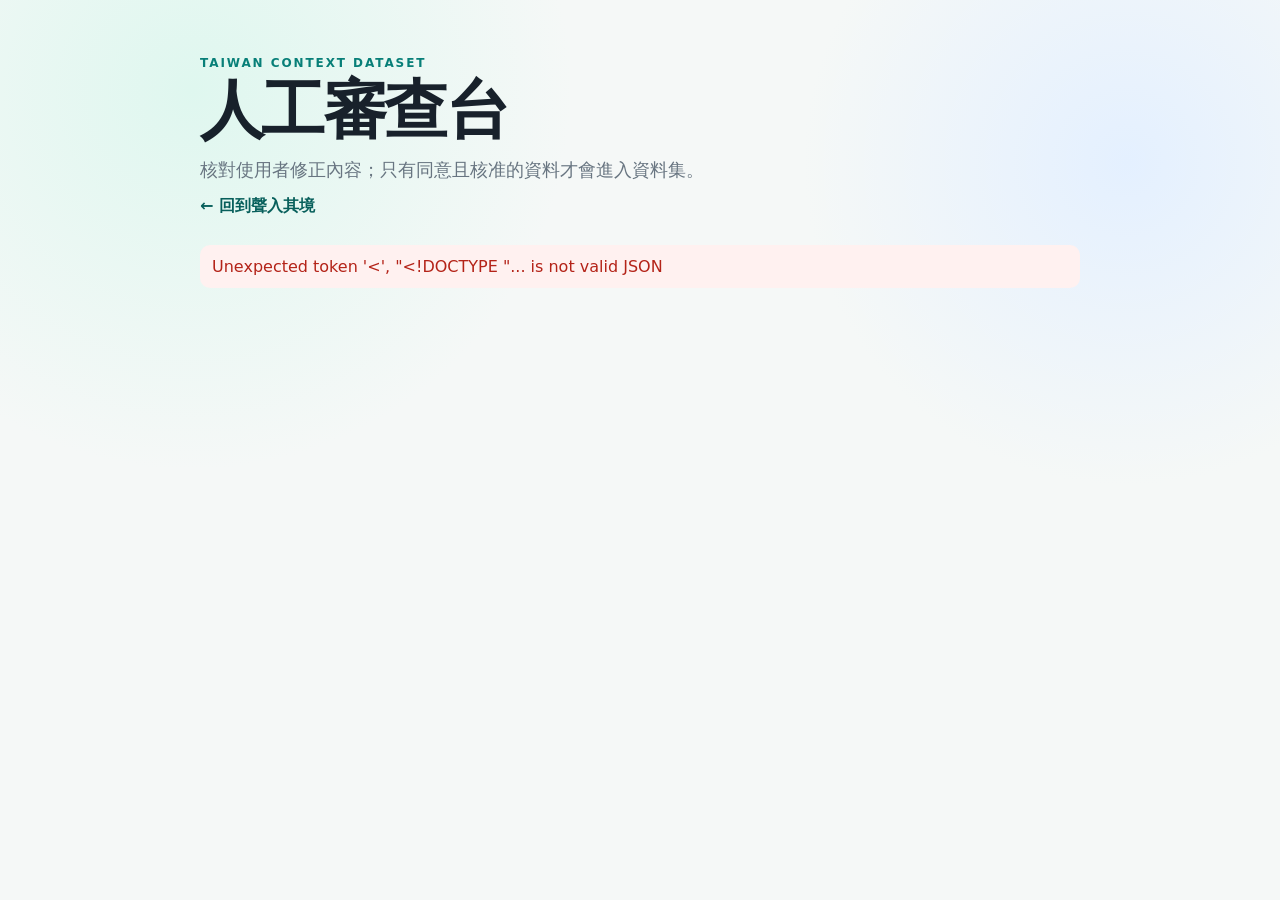
==== frontend/review/index.html @ 7e1f9b99 "Add human review workflow for context feedback" ====
<!doctype html>
<html lang="zh-Hant">
<head>
  <meta charset="utf-8">
  <meta name="viewport" content="width=device-width, initial-scale=1">
  <title>人工審查台｜Taiwan Context AI</title>
  <link rel="stylesheet" href="../styles.css">
  <style>
    .review-list { display: grid; gap: 18px; margin-top: 22px; }
    .review-card { background: white; border: 1px solid var(--line); border-radius: 18px; padding: 22px; box-shadow: var(--shadow); }
    .review-meta { display: flex; flex-wrap: wrap; gap: 8px; margin-bottom: 14px; }
    .review-meta span { background: #eef4f4; border-radius: 999px; padding: 5px 9px; font-size: 12px; }
    .text-row { border-left: 3px solid var(--line); padding-left: 12px; margin: 14px 0; }
    .text-row.corrected { border-color: var(--teal); }
    .text-row small { display: block; color: var(--muted); margin-bottom: 4px; }
    .review-note { width: 100%; margin-top: 10px; }
    .review-actions { display: flex; gap: 10px; margin-top: 12px; }
    .reject { background: #a13b33; }
    .empty { color: var(--muted); text-align: center; padding: 50px 20px; }
  </style>
</head>
<body>
  <main class="shell">
    <header>
      <p class="eyebrow">TAIWAN CONTEXT DATASET</p>
      <h1>人工審查台</h1>
      <p class="subtitle">核對使用者修正內容；只有同意且核准的資料才會進入資料集。</p>
      <a class="review-link" href="../">← 回到聲入其境</a>
    </header>
    <div id="reviewStatus" class="progress"><span class="spinner"></span><span>載入待審核資料…</span></div>
    <p id="reviewError" class="error hidden"></p>
    <section id="reviewList" class="review-list"></section>
  </main>
  <script src="review.js"></script>
</body>
</html>
---- frontend/styles.css ----
:root {
  color-scheme: light;
  --ink: #18212b;
  --muted: #687581;
  --paper: #ffffff;
  --line: #dce5e7;
  --teal: #087f78;
  --teal-dark: #075f5b;
  --mint: #eaf8f5;
  --warn: #a95312;
  --warn-bg: #fff4e7;
  --shadow: 0 18px 50px rgba(21, 48, 57, .12);
}

* { box-sizing: border-box; }
body {
  margin: 0;
  min-height: 100vh;
  font-family: "Noto Sans TC", "Microsoft JhengHei", system-ui, sans-serif;
  color: var(--ink);
  background:
    radial-gradient(circle at 15% 10%, #dff7ef 0, transparent 28%),
    radial-gradient(circle at 88% 18%, #e4f0ff 0, transparent 24%),
    #f5f8f7;
}
.shell { width: min(880px, calc(100% - 32px)); margin: 0 auto; padding: 56px 0 80px; }
header { margin-bottom: 28px; }
.eyebrow { color: var(--teal); font-size: 12px; font-weight: 800; letter-spacing: .16em; margin: 0 0 8px; }
h1 { font-size: clamp(38px, 7vw, 64px); line-height: 1; margin: 0; letter-spacing: -.04em; }
.subtitle { color: var(--muted); font-size: 18px; margin: 16px 0 0; }
.review-link { display: inline-block; margin-top: 14px; color: var(--teal-dark); font-weight: 800; text-decoration: none; }
.panel { background: rgba(255,255,255,.94); border: 1px solid rgba(220,229,231,.9); border-radius: 24px; padding: 28px; box-shadow: var(--shadow); margin-top: 22px; }
.drop-zone { min-height: 160px; border: 2px dashed #a8c9c5; border-radius: 18px; background: var(--mint); display: flex; flex-direction: column; align-items: center; justify-content: center; gap: 7px; cursor: pointer; text-align: center; padding: 24px; transition: .2s ease; }
.drop-zone:hover { border-color: var(--teal); transform: translateY(-1px); }
.drop-zone span:last-child { color: var(--muted); font-size: 13px; }
.icon { font-size: 32px; }
input[type=file] { position: absolute; opacity: 0; pointer-events: none; }
.file-info { margin: 16px 0 8px; font-weight: 700; }
audio { width: 100%; margin: 8px 0 14px; }
button { appearance: none; border: 0; border-radius: 13px; padding: 13px 22px; font: inherit; font-weight: 800; background: var(--teal); color: white; cursor: pointer; transition: .2s ease; }
button:hover:not(:disabled) { background: var(--teal-dark); transform: translateY(-1px); }
button:disabled { opacity: .45; cursor: not-allowed; }
#analyzeButton { width: 100%; margin-top: 12px; }
.progress { display: flex; justify-content: center; align-items: center; gap: 10px; margin-top: 16px; color: var(--muted); }
.spinner { width: 18px; height: 18px; border: 2px solid #b8d4d0; border-top-color: var(--teal); border-radius: 50%; animation: spin .8s linear infinite; }
@keyframes spin { to { transform: rotate(360deg); } }
.result-head { display: flex; align-items: center; justify-content: space-between; gap: 20px; }
h2 { margin: 0; font-size: 26px; }
.badge { border-radius: 999px; padding: 7px 12px; font-size: 13px; font-weight: 800; background: var(--mint); color: var(--teal-dark); }
.badge.warning { background: var(--warn-bg); color: var(--warn); }
.safe-result { margin-top: 22px; padding: 22px; border-radius: 16px; background: var(--mint); }
.label, .muted { color: var(--muted); }
.label { font-size: 13px; font-weight: 700; margin: 0 0 8px; }
.selected-text { font-size: 24px; line-height: 1.55; margin: 0; font-weight: 800; }
.confirmation { margin-top: 22px; padding: 22px; border-radius: 16px; background: var(--warn-bg); }
.warning-title { color: var(--warn); font-size: 20px; font-weight: 900; margin: 0 0 5px; }
.candidate { background: white; border: 1px solid #ead9c7; border-radius: 14px; display: flex; gap: 12px; padding: 14px; margin: 12px 0; cursor: pointer; }
.candidate span { display: grid; gap: 4px; }
.candidate small { color: var(--muted); }
.candidate strong { line-height: 1.5; }
.manual-label { display: block; font-weight: 800; margin: 16px 0 7px; }
textarea { width: 100%; border: 1px solid #d7c5b3; border-radius: 12px; padding: 12px; font: inherit; resize: vertical; }
.consent { display: flex; align-items: flex-start; gap: 9px; margin-top: 13px; color: var(--muted); font-size: 13px; line-height: 1.45; }
.consent input { margin-top: 3px; accent-color: var(--teal); }
#confirmButton { margin-top: 12px; }
.technical { margin-top: 20px; border-top: 1px solid var(--line); padding-top: 16px; color: var(--muted); }
.technical summary { cursor: pointer; font-weight: 800; }
dl { display: grid; grid-template-columns: repeat(2, minmax(0,1fr)); gap: 10px; }
dl div { background: #f5f7f7; border-radius: 10px; padding: 10px; }
dt { font-size: 12px; } dd { margin: 5px 0 0; color: var(--ink); word-break: break-word; }
.error { color: #b42318; background: #fff1f0; padding: 12px; border-radius: 10px; }
.success { color: var(--teal-dark); font-weight: 800; }
.hidden { display: none !important; }
@media (max-width: 620px) { .shell { padding-top: 32px; } .panel { padding: 20px; border-radius: 18px; } dl { grid-template-columns: 1fr; } .result-head { align-items: flex-start; } }
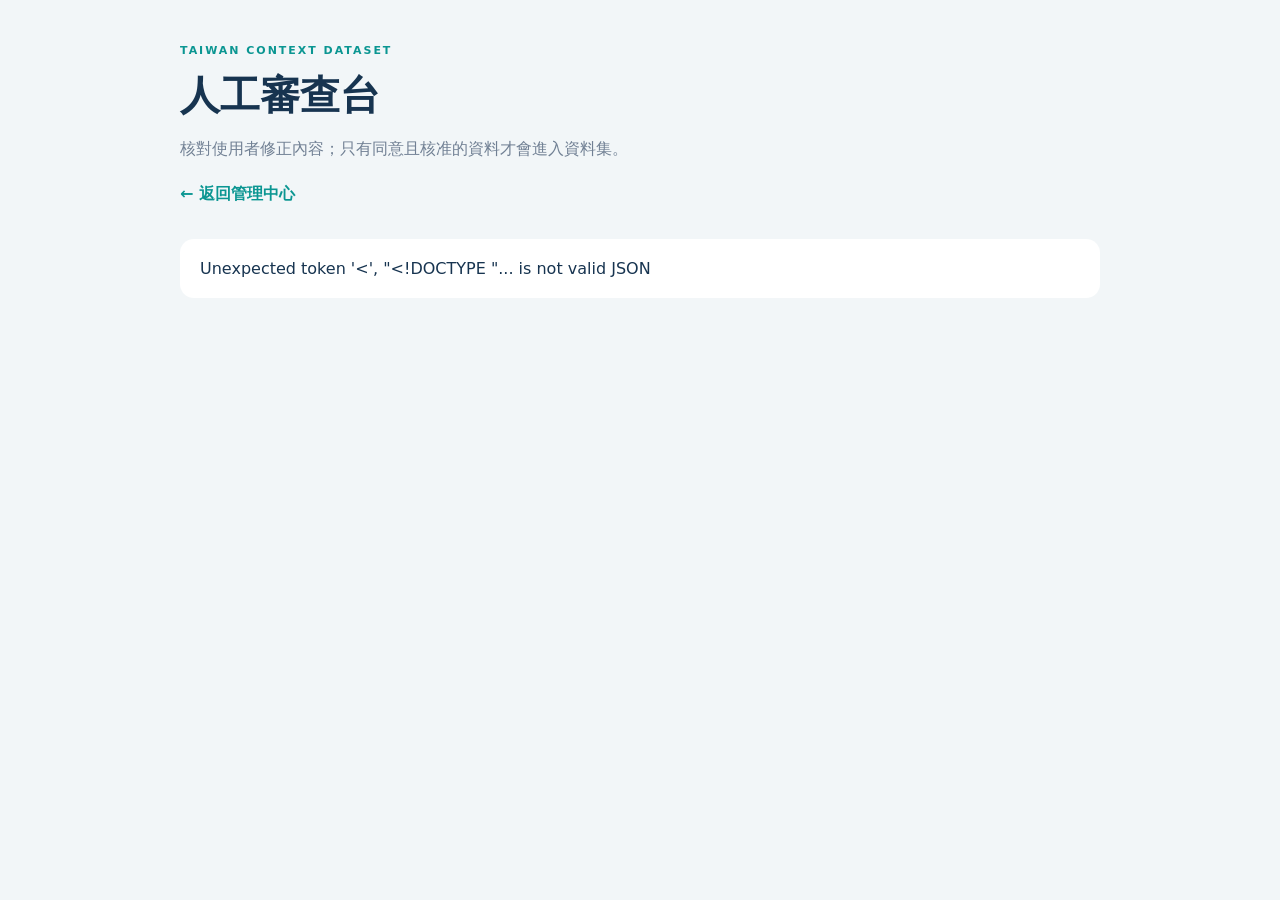
==== commit eca76c68: "Integrate authentication feedback memory and multimodal workflows" ====
--- a/frontend/review/index.html
+++ b/frontend/review/index.html
@@ -4,7 +4,7 @@
   <meta charset="utf-8">
   <meta name="viewport" content="width=device-width, initial-scale=1">
   <title>人工審查台｜Taiwan Context AI</title>
-  <link rel="stylesheet" href="../styles.css">
+  <link rel="stylesheet" href="review.css">
   <style>
     .review-list { display: grid; gap: 18px; margin-top: 22px; }
     .review-card { background: white; border: 1px solid var(--line); border-radius: 18px; padding: 22px; box-shadow: var(--shadow); }
@@ -25,7 +25,7 @@
       <p class="eyebrow">TAIWAN CONTEXT DATASET</p>
       <h1>人工審查台</h1>
       <p class="subtitle">核對使用者修正內容；只有同意且核准的資料才會進入資料集。</p>
-      <a class="review-link" href="../">← 回到聲入其境</a>
+      <a class="review-link" href="../admin/">← 返回管理中心</a>
     </header>
     <div id="reviewStatus" class="progress"><span class="spinner"></span><span>載入待審核資料…</span></div>
     <p id="reviewError" class="error hidden"></p>
--- a/frontend/review/review.css
+++ b/frontend/review/review.css
@@ -0,0 +1 @@
+:root{font-family:"Noto Sans TC","Microsoft JhengHei",system-ui,sans-serif;color:#173450;--line:#dfe8eb;--muted:#718094;--teal:#0b9692;--shadow:0 8px 24px rgba(27,58,79,.08)}*{box-sizing:border-box}body{margin:0;background:#f2f6f8}.shell{width:min(calc(100% - 32px),920px);margin:44px auto}.eyebrow{color:#0b9692;font-size:11px;font-weight:900;letter-spacing:.18em}h1{margin:7px 0;font-size:40px}.subtitle{color:var(--muted)}.review-link{display:inline-block;margin:8px 0 18px;color:var(--teal);font-weight:900;text-decoration:none}.progress,.error,.panel{padding:20px;border-radius:14px;background:#fff}.hidden{display:none!important}button{border:0;border-radius:9px;padding:10px 18px;color:#fff;background:var(--teal);font:inherit;font-weight:900;cursor:pointer}textarea{padding:11px;border:1px solid var(--line);border-radius:9px;font:inherit}
